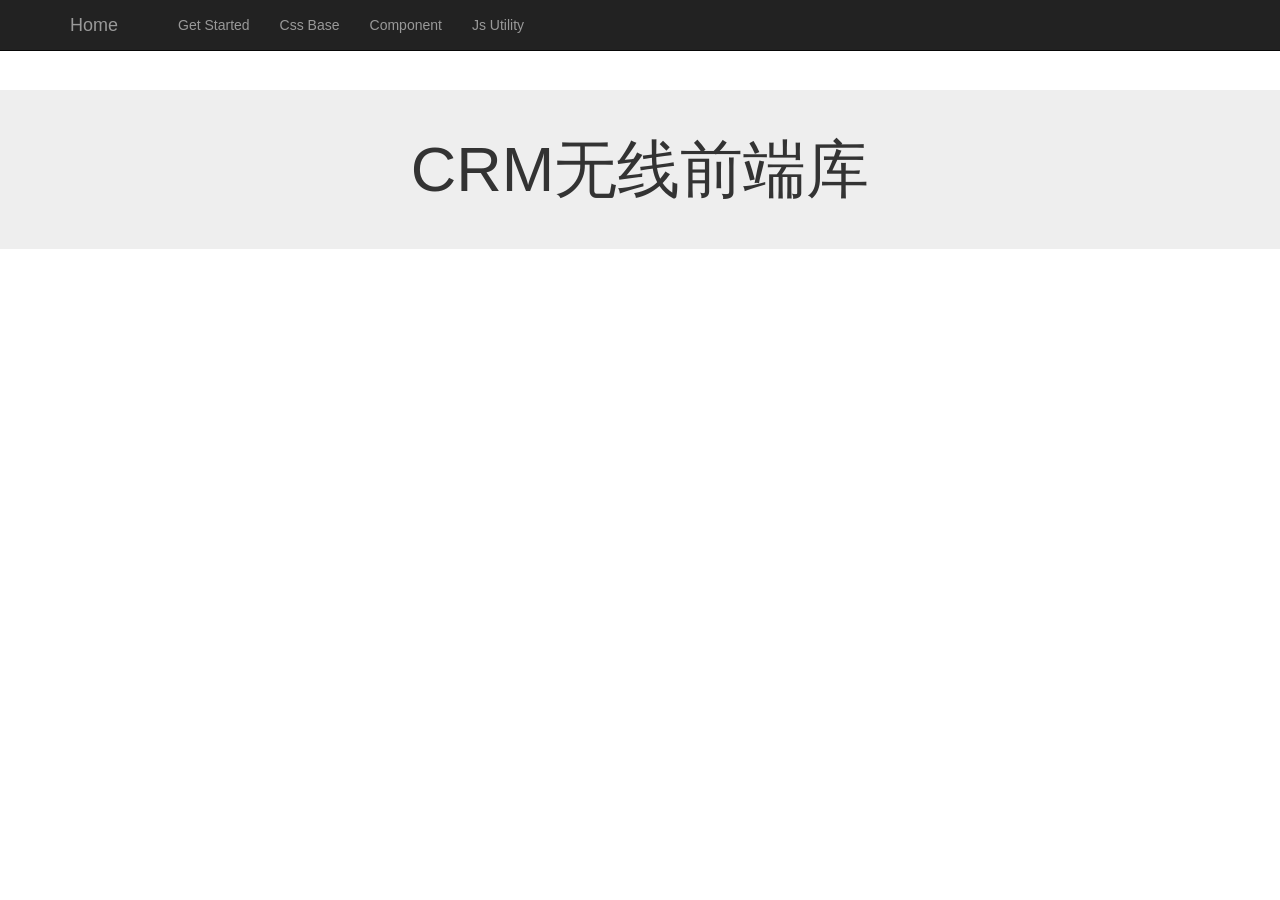
==== index.html @ ceebbcbf "组件 组件提交" ====
<!doctype html>
<html lang="en">
	<head>
		<meta charset="utf-8">
		<title>ICBU H5</title>
		<meta name="viewport" content="width=device-width, initial-scale=1.0" />
		<meta name="description" content="" />
		<meta name="author" content="" />
		<link rel="stylesheet" href="assert/css/bootstrap.css" />
		<link rel="stylesheet" href="assert/css/component.css" />
		<link rel="stylesheet" href="assert/css/doc.css" />
	</head>
	
	<body>
		<!--navbar start-->
		<section class="navbar navbar-inverse navbar-fixed-top">
			<div class="container">
				<div class="navbar-header">
					<button class="navbar-toggle" type="button" data-toggle="collapse" data-target=".bs-navbar-collapse">
						<span class="sr-only">Toggle navigation</span>
						<span class="icon-bar"></span>
						<span class="icon-bar"></span>
						<span class="icon-bar"></span>
					</button>
					<a href="index.html" class="navbar-brand">Home</a>
				</div>
				<nav class="collapse navbar-collapse bs-navbar-collapse" role="navigation">
					<ul class="nav navbar-nav">
						<li>
							<a href="start.html">Get Started</a>
						</li>
						<li>
							<a href="base.html">Css Base</a>
						</li>
						<li>
							<a href="components.html">Component</a>
						</li>
						<li>
							<a href="js.html">Js Utility</a>
						</li>
					</ul>
				</nav>
			</div>
		</section>
		<!--navbar end-->
		
		<!--jumbotron start-->
		<section class="jumbotron masthead">
			<div class="container">
				<h1>CRM无线前端库</h1>
			</div>
		</section>
		<!--jumbotron start-->
		
		<!--navbar start-->
		<!--navbar start-->
		
		<!--navbar start-->
		<!--navbar start-->
		
		<!--navbar start-->
		<!--navbar start-->
	</body>
</html>
---- assert/css/component.css ----
/*************************************************
 * base css for crm, including reset, global 
 * variables,mixins and styles, basic layout
 *************************************************/
/*************************************************
 * common base variable
 *************************************************/
/*************************************************
 * crm private variable 
 *************************************************/
/*************************************
 * base mixin
 *************************************/
/*************************************
 * css reset
 *************************************/
html, body, div, span,
h1, h2, h3, h4, h5, h6, p, blockquote, q, pre,
a, em, img, i,
dl, dt, dd, ol, ul, li,
fieldset, legend, form, label, input, select,
table, caption, tbody, tfoot, thead, tr, th, td,
article, aside, canvas, details, figcaption, figure, footer, header, hgroup, menu, nav, section, summary,
audio, video {
  margin: 0;
  padding: 0;
  border: none;
  outline: 0;
  font-size: 100%;
  font: inherit;
  vertical-align: baseline;
}

body {
  -webkit-text-size-adjust: none;
  -webkit-tap-highlight-color: transparent;
  -webkit-user-select: text;
  -webkit-appearance: none;
}

ol, ul {
  list-style: none;
}

blockquote, q {
  quotes: none;
}

blockquote:before, blockquote:after, q:before, q:after {
  content: '';
  content: none;
}

table {
  border-collapse: collapse;
  border-spacing: 0;
}

a, a:hover {
  text-decoration: none;
  outline: none;
}

:focus {
  outline: none;
}

input::-webkit-input-placeholder, input::-moz-input-placeholder {
  font-size: 14px;
  color: #CCC;
}

input, select {
  vertical-align: middle;
}

/*************************************
 * global styles
 *************************************/
body {
  font-size: 14px;
  line-height: 1.4;
  color: #666;
  background-color: #FFF;
  font-family: arial, sans-serif;
}

.main-content {
  padding: 0 12px;
}

h1 {
  font-size: 1.875em;
}

h2 {
  font-size: 1.5em;
}

h3 {
  font-size: 1.375em;
}

h4 {
  font-size: 1.125em;
}

h5 {
  font-size: .875em;
}

h6 {
  font-size: .75em;
}

.left, .fl {
  float: left;
}

.right, .fr {
  float: right;
}

.clearfix:after {
  content: '';
  clear: both;
  display: block;
  height: 0;
  line-height: 0;
  visibility: hidden;
}

.centerfix {
  display: block;
  width: 100%;
  height: 100%;
}
.centerfix .centerfix-inner {
  display: -webkit-box;
  display: box;
  -webkit-box-pack: center;
  box-pack: center;
}

.hidden {
  display: none !important;
}

.invisible {
  visibility: hidden;
}

.touched {
  background-color: rgba(221, 221, 221, 0.4) !important;
}

/*************************************
 * global layout
 *************************************/
/* percent layout */
.grid-percent {
  -webkit-box-sizing: border-box;
  box-sizing: border-box;
  overflow: hidden;
}

.grid-percent .grid-item {
  -webkit-box-sizing: border-box;
  box-sizing: border-box;
  float: left;
  display: inline-block;
  width: 100%;
  text-align: center;
}

.grid-percent-2-col .grid-item {
  width: 50%;
}

.grid-percent-3-col .grid-item {
  width: 33.33333%;
}

.grid-percent-4-col .grid-item {
  width: 25%;
}

.grid-percent-5-col .grid-item {
  width: 20%;
}

/* flexbox layout */
.grid-flexbox, .grid-flexbox-average, .grid-flexbox-average-3-col {
  -webkit-box-sizing: border-box;
  box-sizing: border-box;
  display: -webkit-box;
  display: box;
}

.grid-flexbox .grid-item, .grid-flexbox-average .grid-item, .grid-flexbox-average-3-col .grid-item {
  -webkit-box-sizing: border-box;
  box-sizing: border-box;
  -webkit-box-flex: 1;
  box-flex: 1;
  margin-left: 8px;
  text-align: center;
  min-width: 20px;
}

.grid-flexbox .grid-item:first-child, .grid-flexbox-average .grid-item:first-child, .grid-flexbox-average-3-col .grid-item:first-child {
  margin-left: 0;
}

.grid-flexbox-average .grid-item {
  width: 100%;
}

.grid-flexbox-average-3-col .grid-item {
  width: 100%;
  margin-left: 10px;
}

/****************************************
 * ui-accordion component
 ****************************************/
.ui-accordion .ui-accordion-title, .ui-accordion .ui-accordion-list li {
  padding: 0 12px;
  height: 44px;
  line-height: 44px;
  border-bottom: 1px solid #dddddd;
}

.ui-accordion {
  position: relative;
  width: 100%;
  color: #333333;
  font-size: 14px;
  text-align: left;
  z-index: 100;
}
.ui-accordion .ui-accordion-title {
  clear: both;
}
.ui-accordion .ui-accordion-title h3 {
  display: inline-block;
  font-size: 14px;
}
.ui-accordion .ui-accordion-title .icon-down, .ui-accordion .ui-accordion-title .icon-up, .ui-accordion .ui-accordion-title .icon-left, .ui-accordion .ui-accordion-title .icon-right {
  float: right;
  margin-top: 18px;
}
.ui-accordion .ui-accordion-list {
  position: absolute;
  left: 0;
  top: 45px;
  display: none;
  width: 100%;
  background-color: white;
}
.ui-accordion .ui-accordion-list li {
  position: relative;
}
.ui-accordion .ui-accordion-list .cur:after {
  content: '';
  position: absolute;
  right: 12px;
  top: 16px;
  width: 16px;
  height: 13px;
  background: url([data-uri]) no-repeat right center;
  background-size: 16px 13px;
}

.ui-accordion-active .ui-accordion-title .icon-down, .ui-accordion-active .ui-accordion-title .icon-up, .ui-accordion-active .ui-accordion-title .icon-left, .ui-accordion-active .ui-accordion-title .icon-right {
  -webkit-transform: rotate(-180deg);
  transform: rotate(-180deg);
}
.ui-accordion-active .ui-accordion-list {
  display: block;
}

/****************************************
 * ui-button component
 ****************************************/
.ui-button, .ui-button-primary, .ui-button-disabled, .ui-button-warning {
  display: block;
  width: 100%;
  height: 40px;
  line-height: 36px;
  background-color: white;
  border: 1px solid #999;
  -webkit-border-radius: 5px;
  border-radius: 5px;
  text-align: center;
  font-size: 18px;
  color: #333333;
}

.ui-small-button, .ui-small-button-primary {
  padding: 0 8px;
  min-width: 60px;
  display: block;
  width: 100%;
  height: 28px;
  line-height: 24px;
  background-color: white;
  border: 1px solid #999;
  -webkit-border-radius: 5px;
  border-radius: 5px;
  text-align: center;
  font-size: 14px;
  color: #333333;
}

.ui-button-primary, .ui-small-button-primary {
  background-color: #ff6600;
  border-color: #ff6600;
  color: #FFF;
}

.ui-button-disabled {
  background-color: #EEE;
  border-color: #DDD;
  color: #CCC;
}

.ui-button-active {
  background-color: #DDD;
}

.ui-button-primary-active {
  background-color: #F40;
  border-color: #F40;
}

.ui-button-warning {
  background-color: #F33;
  border-color: #F33;
  color: #FFF;
}

.ui-button-warning-active {
  background-color: #900;
  border-color: #900;
}

/****************************************
 * ui-form component
 ****************************************/
.ui-form-lbl {
  display: inline-block;
  font-size: 14px;
  color: #999999;
}

.ui-form-txt {
  padding: 10px 0;
  height: 24px;
  line-height: 24px;
  overflow: hidden;
  background-color: white;
  border: 0 none;
  color: #333333;
}

.ui-form-item {
  position: relative;
  padding: 0 12px 0 102px;
  height: 44px;
  line-height: 44px;
  overflow: hidden;
  background-color: white;
  border-bottom: 1px solid #dddddd;
  text-align: left;
  font-size: 14px;
  color: #333333;
}
.ui-form-item .ui-form-lbl {
  position: absolute;
  left: 12px;
  width: 90px;
  overflow: hidden;
}
.ui-form-item .ui-form-txt {
  width: 100%;
}
.ui-form-item .ui-form-txt-ta {
  padding: 0;
  width: 100%;
  min-height: 60px;
  line-height: 20px;
  border: 0 none;
  resize: none;
}

.ui-form-select-cascade {
  position: relative;
  padding: 0 0 0 102px;
  height: auto;
}
.ui-form-select-cascade .ui-form-lbl {
  position: absolute;
  left: 12px;
  width: 90px;
  line-height: 44px;
  overflow: hidden;
}
.ui-form-select-cascade .ui-form-item {
  padding: 0;
}
.ui-form-select-cascade .ui-form-item:last-child {
  border: 0 none;
}

.ui-form-item-flip .ui-form-lbl {
  color: #333333;
}
.ui-form-item-flip .ui-form-txt {
  padding-right: 15px;
  width: calc(68% - 15px);
  color: #999999;
  text-align: right;
}

.ui-form-item-txt {
  padding: 3px 10px;
  height: auto;
}

.ui-form-item-operate {
  position: relative;
}
.ui-form-item-operate:after {
  content: '';
  position: absolute;
  right: 12px;
  top: 16px;
  width: 8px;
  height: 12px;
  overflow: hidden;
  background: url([data-uri]) no-repeat;
  background-size: 8px 12px;
}

.ui-space {
  height: 34px;
  background-color: #efeff4;
  border-bottom: 1px solid #dddddd;
}

.icon-back, .icon-search, .icon-filter, .icon-new, .icon-down, .icon-up, .icon-left, .icon-right {
  display: block;
  width: 55px;
  height: 44px;
  overflow: hidden;
  text-indent: -999px;
}

.icon-back {
  width: 35px;
  background: url([data-uri]) no-repeat center;
  background-size: 12px 21px;
}

.icon-search {
  background: url([data-uri]) no-repeat center;
  background-size: 19px;
}

.icon-filter {
  background: url([data-uri]) no-repeat center;
  background-size: 21px 17px;
}

.icon-new {
  width: 44px;
  background: url([data-uri]) no-repeat center;
  background-size: 20px;
}

.icon-down, .icon-up, .icon-left, .icon-right {
  width: 10px;
  height: 7px;
  background: url([data-uri]) no-repeat;
  background-size: 10px 7px;
}

.icon-up {
  -webkit-transform: rotate(180deg);
  transform: rotate(180deg);
}

.icon-left {
  -webkit-transform: rotate(90deg);
  transform: rotate(90deg);
}

.icon-right {
  -webkit-transform: rotate(-90deg);
  transform: rotate(-90deg);
}

.ui-triangle-bottom {
  display: inline-block;
  width: 0;
  height: 0;
  border-color: transparent;
  border-style: solid;
  border-width: 6px;
  vertical-align: middle;
  border-top-color: #aaaaaa;
  border-bottom-width: 0;
}

.ui-triangle-top {
  display: inline-block;
  width: 0;
  height: 0;
  border-color: transparent;
  border-style: solid;
  border-width: 6px;
  vertical-align: middle;
  border-bottom-color: #aaaaaa;
  border-top-width: 0;
}

.ui-radio {
  display: inline-block;
  padding: 0 12px;
  min-width: 60px;
  height: 26px;
  line-height: 26px;
  overflow: hidden;
  background-color: white;
  border: 1px solid #999;
  -webkit-border-radius: 3px;
  border-radius: 3px;
  text-align: center;
  font-size: 14px;
  color: #333333;
}

.ui-radio-checked {
  border-color: #1996e6;
}

.ui-radio-disabled {
  background-color: #EEE;
  border-color: #dddddd;
  color: #CCC;
}

.ui-checkbox {
  width: 20px;
  height: 20px;
  overflow: hidden;
  background: white url([data-uri]) no-repeat center;
  background-size: 10px;
  border: 2px solid #dddddd;
  border-radius: 50%;
}

.ui-checkbox-checked {
  background: #1996e6 url([data-uri]) no-repeat center;
  background-size: 10px;
  border-color: #1996e6;
}

.ui-checkitem {
  position: relative;
  display: inline-block;
  padding: 0 12px;
  min-width: 60px;
  height: 26px;
  line-height: 26px;
  overflow: hidden;
  background-color: white;
  border: 1px solid #999;
  -webkit-border-radius: 3px;
  border-radius: 3px;
  text-align: center;
  font-size: 14px;
  color: #333333;
}
.ui-checkitem:after {
  content: '';
  position: absolute;
  right: -1px;
  top: -1px;
  width: 9px;
  height: 9px;
  background: url([data-uri]) no-repeat;
  background-size: 9px;
}

.ui-checkitem-checked {
  border-color: #1996e6;
}
.ui-checkitem-checked:after {
  background: url([data-uri]) no-repeat;
  background-size: 9px;
}

.ui-switch {
  box-sizing: content-box;
  position: relative;
  z-index: 0;
  margin-top: 6px;
  width: 50px;
  height: 28px;
  background-color: white;
  border: 2px solid #e6e6e6;
  border-radius: 28px;
}
.ui-switch i {
  box-sizing: content-box;
  position: absolute;
  left: -2px;
  top: -1px;
  z-index: 5;
  display: block;
  width: 28px;
  height: 28px;
  overflow: hidden;
  background-color: white;
  border-radius: 50%;
  border: 1px solid #e6e6e6;
  transition: all 0.1s linear;
}

.ui-switch-active {
  background-color: #4dd963;
  border-color: #4dd963;
}
.ui-switch-active i {
  left: auto;
  right: -1px;
  border-color: #FFF;
}

/****************************************
 * ui-list component
 ****************************************/
.ui-list li {
  padding: 5px 12px;
  min-height: 34px;
  background-color: white;
  border-bottom: 1px solid #dddddd;
  text-align: left;
}
.ui-list li a {
  position: relative;
  display: block;
  color: #333333;
  font-size: 14px;
}
.ui-list li h4 {
  max-height: 72px;
  line-height: 24px;
  overflow: hidden;
}
.ui-list li p {
  line-height: 18px;
  font-size: 12px;
  color: #999999;
}
.ui-list li p span {
  padding-left: 20px;
}
.ui-list li .status {
  color: #ff6600;
}

.ui-list-img li {
  min-height: 52px;
}
.ui-list-img a {
  padding-left: 52px;
}
.ui-list-img a .img {
  position: absolute;
  left: 0;
  top: 4px;
  display: block;
  width: 44px;
  height: 44px;
  overflow: hidden;
}

.ui-list-bubble li {
  margin-bottom: 12px;
  height: 56px;
  background-color: white;
  border: 1px solid #dddddd;
  border-radius: 5px;
  text-align: center;
}
.ui-list-bubble li a {
  display: block;
  padding-top: 12px;
  font-size: 16px;
  color: #333333;
}
.ui-list-bubble li a .sub {
  display: block;
  font-size: 14px;
  color: #999999;
}
.ui-list-bubble li:first-child a {
  padding-top: 20px;
}

.ui-list-checkbox li {
  position: relative;
  padding-left: 42px;
}
.ui-list-checkbox li .ui-checkbox {
  position: absolute;
  top: 10px;
  left: 10px;
}

/****************************************
 * ui-header component
 ****************************************/
.ui-header {
  position: relative;
  width: 100%;
  height: 44px;
  background-color: #efeff4;
  border-bottom: 1px solid #cccccc;
  text-align: center;
}
.ui-header h1 {
  margin: 0;
  padding: 0;
  line-height: 44px;
  font-size: 18px;
}
.ui-header .icon-back {
  position: absolute;
  left: 0;
  top: 0;
}
.ui-header .icon-new {
  position: absolute;
  right: 0;
  top: 0;
}
.ui-header.fixed-layout {
  position: absolute;
  left: 0;
  top: 0;
  z-index: 100;
}

/****************************************
 * ui-footer component
 ****************************************/
.ui-footer {
  position: relative;
  width: 100%;
  height: 50px;
  background-color: #efeff4;
  text-align: center;
}
.ui-footer .ui-footer-inner {
  padding: 0 12px;
  padding-top: 5px;
}
.ui-footer.fixed-layout {
  position: absolute;
  left: 0;
  bottom: 0;
  z-index: 100;
}

/****************************************
 * ui-modal component
 ****************************************/
.ui-modal {
  position: absolute;
  background: rgba(0, 0, 0, 0.4);
  width: 100%;
  height: 100%;
  z-index: 99;
  left: 0;
  top: 0;
  display: none;
}

.ui-scroll-wrapper {
  position: absolute;
  left: 0;
  top: 0;
  bottom: 0;
  z-index: 1;
  width: 100%;
  overflow: hidden;
}
.ui-scroll-wrapper .ui-scroller {
  position: relative;
  z-index: 10;
}

.ui-loading-bar {
  box-sizing: content-box;
  padding: 5px 12px;
  height: 40px;
  line-height: 40px;
  background-color: white;
  border-bottom: 1px solid #ccc;
  font-weight: bold;
  font-size: 14px;
  color: #999999;
}
.ui-loading-bar .ui-loading-icon {
  float: left;
  width: 40px;
  height: 40px;
  background: url(../img/pull-icon@2x.png) 0 0 no-repeat;
  background-size: 40px 80px;
  -webkit-transition-property: -webkit-transform;
  -webkit-transition-duration: 250ms;
  -webkit-transform: rotate(-180deg) translateZ(0);
  transition-property: transform;
  transition-duration: 250ms;
  transform: rotate(-180deg) translateZ(0);
}

.ui-loading-flip .ui-loading-icon {
  -webkit-transform: rotate(0) translateZ(0);
  transform: rotate(0) translateZ(0);
}

.ui-loading .ui-loading-icon {
  background-position: 0 100%;
  -webkit-transform: rotate(0) translateZ(0);
  transform: rotate(0) translateZ(0);
  -webkit-animation: loading 2s linear infinite;
  animation: loading 2s linear infinite;
}

@-webkit-keyframes loading {
  from {
    -webkit-transform: rotate(0) translateZ(0);
  }

  to {
    -webkit-transform: rotate(360deg) translateZ(0);
  }
}
@-keyframes loading {
  from {
    transform: rotate(0) translateZ(0);
  }

  to {
    transform: rotate(360deg) translateZ(0);
  }
}
/****************************************
 * ui-tab component
 ****************************************/
.ui-tab {
  clear: both;
  position: relative;
  height: 40px;
  background-color: white;
  border-bottom: 1px solid #dddddd;
}
.ui-tab .ui-tab-item {
  float: left;
  padding: 12px 0 7px;
  width: 50%;
  height: 20px;
  line-height: 20px;
  text-align: center;
}
.ui-tab .ui-tab-item a {
  display: block;
  border-right: 1px solid #dddddd;
  font-size: 14px;
  color: #666666;
}
.ui-tab .ui-tab-item:last-child a {
  border-right: none;
}
.ui-tab .current {
  border-bottom: 2px solid #ff6600;
}
.ui-tab .current a {
  color: #ff6600;
}

.ui-tab-3-col .ui-tab-item {
  width: 33%;
}
.ui-tab-3-col .ui-tab-item:nth-child(2) {
  width: 34%;
}

.ui-tab-4-col .ui-tab-item {
  width: 25%;
}

.ui-tab-5-col .ui-tab-item {
  width: 20%;
}

.ui-tab-panel .ui-tab-content {
  width: 100%;
  height: 100%;
  overflow: hidden;
  background-color: white;
}

/****************************************
 * ui-timeline component
 ****************************************/
.ui-list-flowstep {
  position: relative;
  padding: 0 12px;
  overflow: hidden;
  background-color: white;
  border-bottom: 1px solid #dddddd;
}
.ui-list-flowstep:after {
  content: '';
  position: absolute;
  left: 20px;
  top: 30px;
  z-index: 1;
  width: 0;
  height: 100%;
  border-left: 2px solid #CCC;
  overflow: hidden;
}
.ui-list-flowstep li {
  position: relative;
  margin-left: 24px;
  padding: 10px 0;
  border-bottom: 1px solid #dddddd;
  font-size: 14px;
  color: #999999;
}
.ui-list-flowstep li:last-child {
  border-bottom: 0 none;
}
.ui-list-flowstep li .fa-seq {
  position: absolute;
  left: -20px;
  top: 15px;
  z-index: 10;
  width: 6px;
  height: 6px;
  background-color: #CCC;
  border: 2px solid #FFF;
  border-radius: 50%;
}
.ui-list-flowstep li p {
  line-height: 22px;
}
.ui-list-flowstep li p .fa-status {
  padding-left: 20px;
}
.ui-list-flowstep li.cur {
  color: #ff6600;
}
.ui-list-flowstep li.cur .fa-seq {
  left: -25px;
  top: 10px;
  width: 16px;
  height: 16px;
  background-color: rgba(255, 102, 0, 0.4);
}
.ui-list-flowstep li.cur .fa-seq:after {
  content: '';
  position: absolute;
  left: 2px;
  top: 2px;
  z-index: 20;
  width: 12px;
  height: 12px;
  background-color: #ff6600;
  border-radius: 50%;
}

.ui-timeline {
  border-left: 2px solid #ddd;
  margin: 0px 12px 0 16px;
  padding: 12px 0 12px 16px;
}
.ui-timeline dl {
  border: 1px solid #ccc;
  background: #f8f8f8;
  padding: 8px 8px 0;
  border-radius: 5px;
  position: relative;
  margin-bottom: 21px;
}
.ui-timeline dl .left-sep-ico {
  position: absolute;
  width: 14px;
  height: 14px;
  top: 11px;
  left: -25px;
  background: #fff;
  border-radius: 50%;
}
.ui-timeline dl .left-sep-ico:after {
  content: '';
  position: absolute;
  left: 2px;
  top: 2px;
  width: 10px;
  height: 10px;
  background: #ccc;
  z-index: 1;
  border-radius: 50%;
}
.ui-timeline dl .left-direct-ico {
  position: absolute;
  width: 7px;
  height: 9px;
  top: 14px;
  left: -7px;
  background-image: url("[data-uri]");
  background-size: 7px 9px;
}
.ui-timeline dl dt {
  position: relative;
}
.ui-timeline dl dt time {
  color: #999999;
  font-size: 12px;
}
.ui-timeline dl dt h3 {
  font-size: 14px;
}
.ui-timeline dl dd.ui-timeline-item-body {
  border-top: 1px solid #ddd;
  margin-top: 8px;
}
.ui-timeline dl dd.ui-timeline-item-body .ui-timeline-cent {
  margin: 8px 0;
}
.ui-timeline dl dd.ui-timeline-item-body label {
  margin-right: 16px;
  color: #999999;
}
.ui-timeline dl dd.ui-timeline-item-body .short-desc, .ui-timeline dl dd.ui-timeline-item-body .long-desc {
  margin-bottom: 0;
}
.ui-timeline dl dd.ui-timeline-item-body .long-desc {
  display: none;
}
.ui-timeline dl dd.ui-timeline-item-body .show-more {
  padding: 8px 0;
  display: none;
}
.ui-timeline dl.cur .left-sep-ico:after {
  background: #f60;
}
.ui-timeline dl:last-child {
  margin-bottom: 0;
}

/****************************************
 * ui-upload component
 ****************************************/
.ui-upload h3 {
  padding: 22px 12px 0;
  min-height: 26px;
  line-height: 21px;
  overflow: hidden;
  background-color: #efeff4;
  border-bottom: 1px solid #dddddd;
  font-size: 14px;
  color: #999999;
}
.ui-upload h3 span {
  font-size: 12px;
  color: #ff6600;
}
.ui-upload .ui-upload-list {
  padding: 4px;
  background-color: white;
  border-bottom: 1px solid #CCC;
  text-align: left;
  line-height: 0;
  font-size: 0;
}
.ui-upload .ui-upload-list .ui-upload-item {
  display: inline-block;
  margin: 4px;
  overflow: hidden;
  text-align: center;
}
.ui-upload .ui-upload-list .ui-upload-item .ui-upload-img {
  display: block;
  width: 68px;
  height: 68px;
  overflow: hidden;
  border: 1px solid #dddddd;
}
.ui-upload .ui-upload-list .ui-upload-item .ui-upload-img img {
  display: block;
  width: 100%;
  height: 100%;
}
.ui-upload .ui-upload-list .ui-upload-item p {
  max-width: 70px;
  line-height: 18px;
  overflow: hidden;
  font-size: 12px;
  color: #F33;
}
.ui-upload .ui-upload-list .ui-upload-item .ui-upload-done {
  color: #666666;
}
.ui-upload .ui-upload-list .ui-upload-item-plus {
  width: 68px;
  height: 68px;
  background: white url([data-uri]) no-repeat center;
  background-size: 32px;
  border: 1px solid #dddddd;
  vertical-align: top;
}

.ui-list-flowstep li .fa-seq {
  box-sizing: content-box;
}
---- assert/css/doc.css ----
body {
  padding-top: 90px;
  color: #333; }

ul, li {
  list-style: none;
  box-sizing: content-box; }

.nav {
  margin-left: 30px; }

.masthead {
  text-align: center; }

.subhead {
  padding: 0 !important;
  background-color: #FFF; }
  .subhead h1 {
    font-size: 54px; }

.row h3 {
  margin-top: 0;
  margin-bottom: 10px; }

.example {
  position: relative; }

.ui-tab, .ui-accordion-list {
  box-sizing: content-box;
  margin: 0;
  padding: 0; }
  .ui-tab li, .ui-accordion-list li {
    box-sizing: content-box; }

.ui-list {
  margin: 0;
  padding: 0; }
  .ui-list h4, .ui-list p {
    margin: 0; }

.scrollDemo {
  height: 500px;
  background-color: #F3F3F3; }
  .scrollDemo .ui-scroll-wrapper {
    top: 45px;
    bottom: 50px; }

.formDemo .ui-form-item {
  box-sizing: content-box; }
  .formDemo .ui-form-item .ui-form-txt {
    box-sizing: content-box; }

.ui-scroll-wrapper p {
  padding: 0 12px; }

.row pre {
  padding: 9.5px;
  margin: 0 0 10px;
  font-size: 13px;
  line-height: 1.428571429;
  border: 1px solid #ccc; }

.page-header small {
  margin-left: 10px; }

.base-css .grid-item:nth-child(odd) {
  background: #FC5558; }
.base-css .grid-item:nth-child(even) {
  background: #FD999B; }

.com-css .page-header {
  margin-top: 0; }
  .com-css .page-header h2 {
    padding-top: 80px; }
    .com-css .page-header h2.first {
      padding-top: 20px; }
.com-css .ui-scroll-wrapper {
  height: 200px;
  overflow-y: scroll; }
.com-css .ui-modal {
  display: block; }

.com-list {
  position: fixed;
  top: 50px;
  z-index: 1030;
  width: 100%;
  left: 0;
  background: #eee;
  border-bottom: 1px solid #ddd; }
  .com-list li {
    float: left; }
    .com-list li a {
      display: block;
      height: 32px;
      line-height: 32px;
      padding: 0 10px;
      border-right: 1px solid #e1e1e1; }
    .com-list li:hover {
      background: #ddd; }
    .com-list li:last-child a {
      border-right: 0; }

.get-start h2 {
  background: #ccc;
  padding: 10px 5px; }

@media screen and (max-width: 1199px) {
  body.com-body {
    padding-top: 120px; } }
@media only screen and (max-device-width: 768px) {
  body.com-body {
    padding-top: 210px; } }
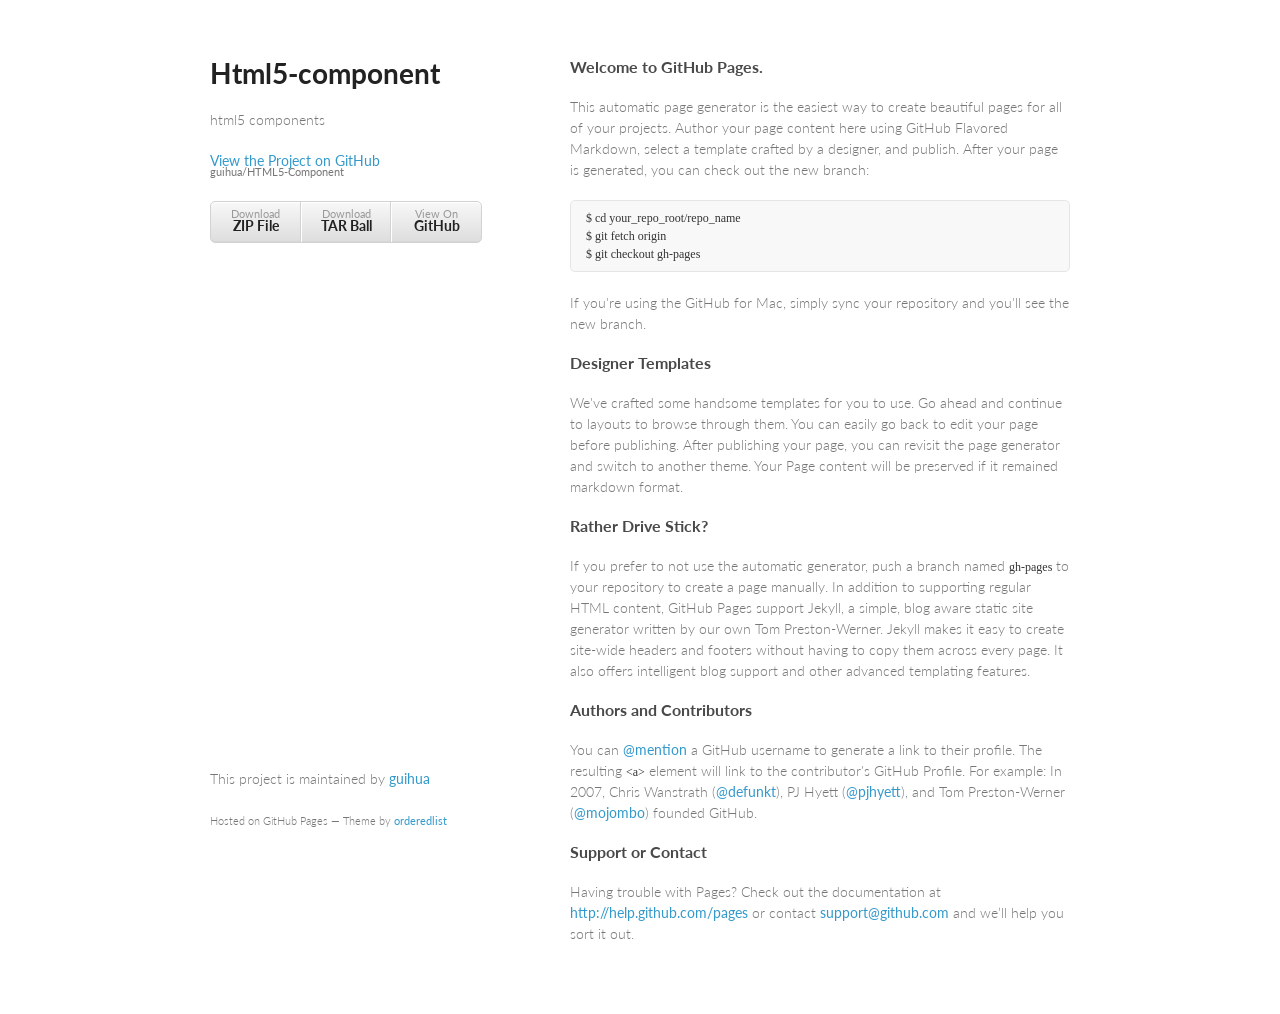
==== commit efe1ef2e: "Create gh-pages branch via GitHub" ====
--- a/index.html
+++ b/index.html
@@ -1,64 +1,71 @@
 <!doctype html>
-<html lang="en">
-	<head>
-		<meta charset="utf-8">
-		<title>ICBU H5</title>
-		<meta name="viewport" content="width=device-width, initial-scale=1.0" />
-		<meta name="description" content="" />
-		<meta name="author" content="" />
-		<link rel="stylesheet" href="assert/css/bootstrap.css" />
-		<link rel="stylesheet" href="assert/css/component.css" />
-		<link rel="stylesheet" href="assert/css/doc.css" />
-	</head>
-	
-	<body>
-		<!--navbar start-->
-		<section class="navbar navbar-inverse navbar-fixed-top">
-			<div class="container">
-				<div class="navbar-header">
-					<button class="navbar-toggle" type="button" data-toggle="collapse" data-target=".bs-navbar-collapse">
-						<span class="sr-only">Toggle navigation</span>
-						<span class="icon-bar"></span>
-						<span class="icon-bar"></span>
-						<span class="icon-bar"></span>
-					</button>
-					<a href="index.html" class="navbar-brand">Home</a>
-				</div>
-				<nav class="collapse navbar-collapse bs-navbar-collapse" role="navigation">
-					<ul class="nav navbar-nav">
-						<li>
-							<a href="start.html">Get Started</a>
-						</li>
-						<li>
-							<a href="base.html">Css Base</a>
-						</li>
-						<li>
-							<a href="components.html">Component</a>
-						</li>
-						<li>
-							<a href="js.html">Js Utility</a>
-						</li>
-					</ul>
-				</nav>
-			</div>
-		</section>
-		<!--navbar end-->
-		
-		<!--jumbotron start-->
-		<section class="jumbotron masthead">
-			<div class="container">
-				<h1>CRM无线前端库</h1>
-			</div>
-		</section>
-		<!--jumbotron start-->
-		
-		<!--navbar start-->
-		<!--navbar start-->
-		
-		<!--navbar start-->
-		<!--navbar start-->
-		
-		<!--navbar start-->
-		<!--navbar start-->
-	</body>
+<html>
+  <head>
+    <meta charset="utf-8">
+    <meta http-equiv="X-UA-Compatible" content="chrome=1">
+    <title>Html5-component by guihua</title>
+
+    <link rel="stylesheet" href="stylesheets/styles.css">
+    <link rel="stylesheet" href="stylesheets/pygment_trac.css">
+    <meta name="viewport" content="width=device-width, initial-scale=1, user-scalable=no">
+    <!--[if lt IE 9]>
+    <script src="//html5shiv.googlecode.com/svn/trunk/html5.js"></script>
+    <![endif]-->
+  </head>
+  <body>
+    <div class="wrapper">
+      <header>
+        <h1>Html5-component</h1>
+        <p>html5 components</p>
+
+        <p class="view"><a href="https://github.com/guihua/HTML5-Component">View the Project on GitHub <small>guihua/HTML5-Component</small></a></p>
+
+
+        <ul>
+          <li><a href="https://github.com/guihua/HTML5-Component/zipball/master">Download <strong>ZIP File</strong></a></li>
+          <li><a href="https://github.com/guihua/HTML5-Component/tarball/master">Download <strong>TAR Ball</strong></a></li>
+          <li><a href="https://github.com/guihua/HTML5-Component">View On <strong>GitHub</strong></a></li>
+        </ul>
+      </header>
+      <section>
+        <h3>
+<a name="welcome-to-github-pages" class="anchor" href="#welcome-to-github-pages"><span class="octicon octicon-link"></span></a>Welcome to GitHub Pages.</h3>
+
+<p>This automatic page generator is the easiest way to create beautiful pages for all of your projects. Author your page content here using GitHub Flavored Markdown, select a template crafted by a designer, and publish. After your page is generated, you can check out the new branch:</p>
+
+<pre><code>$ cd your_repo_root/repo_name
+$ git fetch origin
+$ git checkout gh-pages
+</code></pre>
+
+<p>If you're using the GitHub for Mac, simply sync your repository and you'll see the new branch.</p>
+
+<h3>
+<a name="designer-templates" class="anchor" href="#designer-templates"><span class="octicon octicon-link"></span></a>Designer Templates</h3>
+
+<p>We've crafted some handsome templates for you to use. Go ahead and continue to layouts to browse through them. You can easily go back to edit your page before publishing. After publishing your page, you can revisit the page generator and switch to another theme. Your Page content will be preserved if it remained markdown format.</p>
+
+<h3>
+<a name="rather-drive-stick" class="anchor" href="#rather-drive-stick"><span class="octicon octicon-link"></span></a>Rather Drive Stick?</h3>
+
+<p>If you prefer to not use the automatic generator, push a branch named <code>gh-pages</code> to your repository to create a page manually. In addition to supporting regular HTML content, GitHub Pages support Jekyll, a simple, blog aware static site generator written by our own Tom Preston-Werner. Jekyll makes it easy to create site-wide headers and footers without having to copy them across every page. It also offers intelligent blog support and other advanced templating features.</p>
+
+<h3>
+<a name="authors-and-contributors" class="anchor" href="#authors-and-contributors"><span class="octicon octicon-link"></span></a>Authors and Contributors</h3>
+
+<p>You can <a href="https://github.com/blog/821" class="user-mention">@mention</a> a GitHub username to generate a link to their profile. The resulting <code>&lt;a&gt;</code> element will link to the contributor's GitHub Profile. For example: In 2007, Chris Wanstrath (<a href="https://github.com/defunkt" class="user-mention">@defunkt</a>), PJ Hyett (<a href="https://github.com/pjhyett" class="user-mention">@pjhyett</a>), and Tom Preston-Werner (<a href="https://github.com/mojombo" class="user-mention">@mojombo</a>) founded GitHub.</p>
+
+<h3>
+<a name="support-or-contact" class="anchor" href="#support-or-contact"><span class="octicon octicon-link"></span></a>Support or Contact</h3>
+
+<p>Having trouble with Pages? Check out the documentation at <a href="http://help.github.com/pages">http://help.github.com/pages</a> or contact <a href="mailto:support@github.com">support@github.com</a> and we’ll help you sort it out.</p>
+      </section>
+      <footer>
+        <p>This project is maintained by <a href="https://github.com/guihua">guihua</a></p>
+        <p><small>Hosted on GitHub Pages &mdash; Theme by <a href="https://github.com/orderedlist">orderedlist</a></small></p>
+      </footer>
+    </div>
+    <script src="javascripts/scale.fix.js"></script>
+    
+  </body>
 </html>
--- a/stylesheets/styles.css
+++ b/stylesheets/styles.css
@@ -0,0 +1,255 @@
+@import url(https://fonts.googleapis.com/css?family=Lato:300italic,700italic,300,700);
+
+body {
+  padding:50px;
+  font:14px/1.5 Lato, "Helvetica Neue", Helvetica, Arial, sans-serif;
+  color:#777;
+  font-weight:300;
+}
+
+h1, h2, h3, h4, h5, h6 {
+  color:#222;
+  margin:0 0 20px;
+}
+
+p, ul, ol, table, pre, dl {
+  margin:0 0 20px;
+}
+
+h1, h2, h3 {
+  line-height:1.1;
+}
+
+h1 {
+  font-size:28px;
+}
+
+h2 {
+  color:#393939;
+}
+
+h3, h4, h5, h6 {
+  color:#494949;
+}
+
+a {
+  color:#39c;
+  font-weight:400;
+  text-decoration:none;
+}
+
+a small {
+  font-size:11px;
+  color:#777;
+  margin-top:-0.6em;
+  display:block;
+}
+
+.wrapper {
+  width:860px;
+  margin:0 auto;
+}
+
+blockquote {
+  border-left:1px solid #e5e5e5;
+  margin:0;
+  padding:0 0 0 20px;
+  font-style:italic;
+}
+
+code, pre {
+  font-family:Monaco, Bitstream Vera Sans Mono, Lucida Console, Terminal;
+  color:#333;
+  font-size:12px;
+}
+
+pre {
+  padding:8px 15px;
+  background: #f8f8f8;  
+  border-radius:5px;
+  border:1px solid #e5e5e5;
+  overflow-x: auto;
+}
+
+table {
+  width:100%;
+  border-collapse:collapse;
+}
+
+th, td {
+  text-align:left;
+  padding:5px 10px;
+  border-bottom:1px solid #e5e5e5;
+}
+
+dt {
+  color:#444;
+  font-weight:700;
+}
+
+th {
+  color:#444;
+}
+
+img {
+  max-width:100%;
+}
+
+header {
+  width:270px;
+  float:left;
+  position:fixed;
+}
+
+header ul {
+  list-style:none;
+  height:40px;
+  
+  padding:0;
+  
+  background: #eee;
+  background: -moz-linear-gradient(top, #f8f8f8 0%, #dddddd 100%);
+  background: -webkit-gradient(linear, left top, left bottom, color-stop(0%,#f8f8f8), color-stop(100%,#dddddd));
+  background: -webkit-linear-gradient(top, #f8f8f8 0%,#dddddd 100%);
+  background: -o-linear-gradient(top, #f8f8f8 0%,#dddddd 100%);
+  background: -ms-linear-gradient(top, #f8f8f8 0%,#dddddd 100%);
+  background: linear-gradient(top, #f8f8f8 0%,#dddddd 100%);
+  
+  border-radius:5px;
+  border:1px solid #d2d2d2;
+  box-shadow:inset #fff 0 1px 0, inset rgba(0,0,0,0.03) 0 -1px 0;
+  width:270px;
+}
+
+header li {
+  width:89px;
+  float:left;
+  border-right:1px solid #d2d2d2;
+  height:40px;
+}
+
+header ul a {
+  line-height:1;
+  font-size:11px;
+  color:#999;
+  display:block;
+  text-align:center;
+  padding-top:6px;
+  height:40px;
+}
+
+strong {
+  color:#222;
+  font-weight:700;
+}
+
+header ul li + li {
+  width:88px;
+  border-left:1px solid #fff;
+}
+
+header ul li + li + li {
+  border-right:none;
+  width:89px;
+}
+
+header ul a strong {
+  font-size:14px;
+  display:block;
+  color:#222;
+}
+
+section {
+  width:500px;
+  float:right;
+  padding-bottom:50px;
+}
+
+small {
+  font-size:11px;
+}
+
+hr {
+  border:0;
+  background:#e5e5e5;
+  height:1px;
+  margin:0 0 20px;
+}
+
+footer {
+  width:270px;
+  float:left;
+  position:fixed;
+  bottom:50px;
+}
+
+@media print, screen and (max-width: 960px) {
+  
+  div.wrapper {
+    width:auto;
+    margin:0;
+  }
+  
+  header, section, footer {
+    float:none;
+    position:static;
+    width:auto;
+  }
+  
+  header {
+    padding-right:320px;
+  }
+  
+  section {
+    border:1px solid #e5e5e5;
+    border-width:1px 0;
+    padding:20px 0;
+    margin:0 0 20px;
+  }
+  
+  header a small {
+    display:inline;
+  }
+  
+  header ul {
+    position:absolute;
+    right:50px;
+    top:52px;
+  }
+}
+
+@media print, screen and (max-width: 720px) {
+  body {
+    word-wrap:break-word;
+  }
+  
+  header {
+    padding:0;
+  }
+  
+  header ul, header p.view {
+    position:static;
+  }
+  
+  pre, code {
+    word-wrap:normal;
+  }
+}
+
+@media print, screen and (max-width: 480px) {
+  body {
+    padding:15px;
+  }
+  
+  header ul {
+    display:none;
+  }
+}
+
+@media print {
+  body {
+    padding:0.4in;
+    font-size:12pt;
+    color:#444;
+  }
+}
--- a/stylesheets/pygment_trac.css
+++ b/stylesheets/pygment_trac.css
@@ -0,0 +1,69 @@
+.highlight  { background: #ffffff; }
+.highlight .c { color: #999988; font-style: italic } /* Comment */
+.highlight .err { color: #a61717; background-color: #e3d2d2 } /* Error */
+.highlight .k { font-weight: bold } /* Keyword */
+.highlight .o { font-weight: bold } /* Operator */
+.highlight .cm { color: #999988; font-style: italic } /* Comment.Multiline */
+.highlight .cp { color: #999999; font-weight: bold } /* Comment.Preproc */
+.highlight .c1 { color: #999988; font-style: italic } /* Comment.Single */
+.highlight .cs { color: #999999; font-weight: bold; font-style: italic } /* Comment.Special */
+.highlight .gd { color: #000000; background-color: #ffdddd } /* Generic.Deleted */
+.highlight .gd .x { color: #000000; background-color: #ffaaaa } /* Generic.Deleted.Specific */
+.highlight .ge { font-style: italic } /* Generic.Emph */
+.highlight .gr { color: #aa0000 } /* Generic.Error */
+.highlight .gh { color: #999999 } /* Generic.Heading */
+.highlight .gi { color: #000000; background-color: #ddffdd } /* Generic.Inserted */
+.highlight .gi .x { color: #000000; background-color: #aaffaa } /* Generic.Inserted.Specific */
+.highlight .go { color: #888888 } /* Generic.Output */
+.highlight .gp { color: #555555 } /* Generic.Prompt */
+.highlight .gs { font-weight: bold } /* Generic.Strong */
+.highlight .gu { color: #800080; font-weight: bold; } /* Generic.Subheading */
+.highlight .gt { color: #aa0000 } /* Generic.Traceback */
+.highlight .kc { font-weight: bold } /* Keyword.Constant */
+.highlight .kd { font-weight: bold } /* Keyword.Declaration */
+.highlight .kn { font-weight: bold } /* Keyword.Namespace */
+.highlight .kp { font-weight: bold } /* Keyword.Pseudo */
+.highlight .kr { font-weight: bold } /* Keyword.Reserved */
+.highlight .kt { color: #445588; font-weight: bold } /* Keyword.Type */
+.highlight .m { color: #009999 } /* Literal.Number */
+.highlight .s { color: #d14 } /* Literal.String */
+.highlight .na { color: #008080 } /* Name.Attribute */
+.highlight .nb { color: #0086B3 } /* Name.Builtin */
+.highlight .nc { color: #445588; font-weight: bold } /* Name.Class */
+.highlight .no { color: #008080 } /* Name.Constant */
+.highlight .ni { color: #800080 } /* Name.Entity */
+.highlight .ne { color: #990000; font-weight: bold } /* Name.Exception */
+.highlight .nf { color: #990000; font-weight: bold } /* Name.Function */
+.highlight .nn { color: #555555 } /* Name.Namespace */
+.highlight .nt { color: #000080 } /* Name.Tag */
+.highlight .nv { color: #008080 } /* Name.Variable */
+.highlight .ow { font-weight: bold } /* Operator.Word */
+.highlight .w { color: #bbbbbb } /* Text.Whitespace */
+.highlight .mf { color: #009999 } /* Literal.Number.Float */
+.highlight .mh { color: #009999 } /* Literal.Number.Hex */
+.highlight .mi { color: #009999 } /* Literal.Number.Integer */
+.highlight .mo { color: #009999 } /* Literal.Number.Oct */
+.highlight .sb { color: #d14 } /* Literal.String.Backtick */
+.highlight .sc { color: #d14 } /* Literal.String.Char */
+.highlight .sd { color: #d14 } /* Literal.String.Doc */
+.highlight .s2 { color: #d14 } /* Literal.String.Double */
+.highlight .se { color: #d14 } /* Literal.String.Escape */
+.highlight .sh { color: #d14 } /* Literal.String.Heredoc */
+.highlight .si { color: #d14 } /* Literal.String.Interpol */
+.highlight .sx { color: #d14 } /* Literal.String.Other */
+.highlight .sr { color: #009926 } /* Literal.String.Regex */
+.highlight .s1 { color: #d14 } /* Literal.String.Single */
+.highlight .ss { color: #990073 } /* Literal.String.Symbol */
+.highlight .bp { color: #999999 } /* Name.Builtin.Pseudo */
+.highlight .vc { color: #008080 } /* Name.Variable.Class */
+.highlight .vg { color: #008080 } /* Name.Variable.Global */
+.highlight .vi { color: #008080 } /* Name.Variable.Instance */
+.highlight .il { color: #009999 } /* Literal.Number.Integer.Long */
+
+.type-csharp .highlight .k { color: #0000FF }
+.type-csharp .highlight .kt { color: #0000FF }
+.type-csharp .highlight .nf { color: #000000; font-weight: normal }
+.type-csharp .highlight .nc { color: #2B91AF }
+.type-csharp .highlight .nn { color: #000000 }
+.type-csharp .highlight .s { color: #A31515 }
+.type-csharp .highlight .sc { color: #A31515 }
